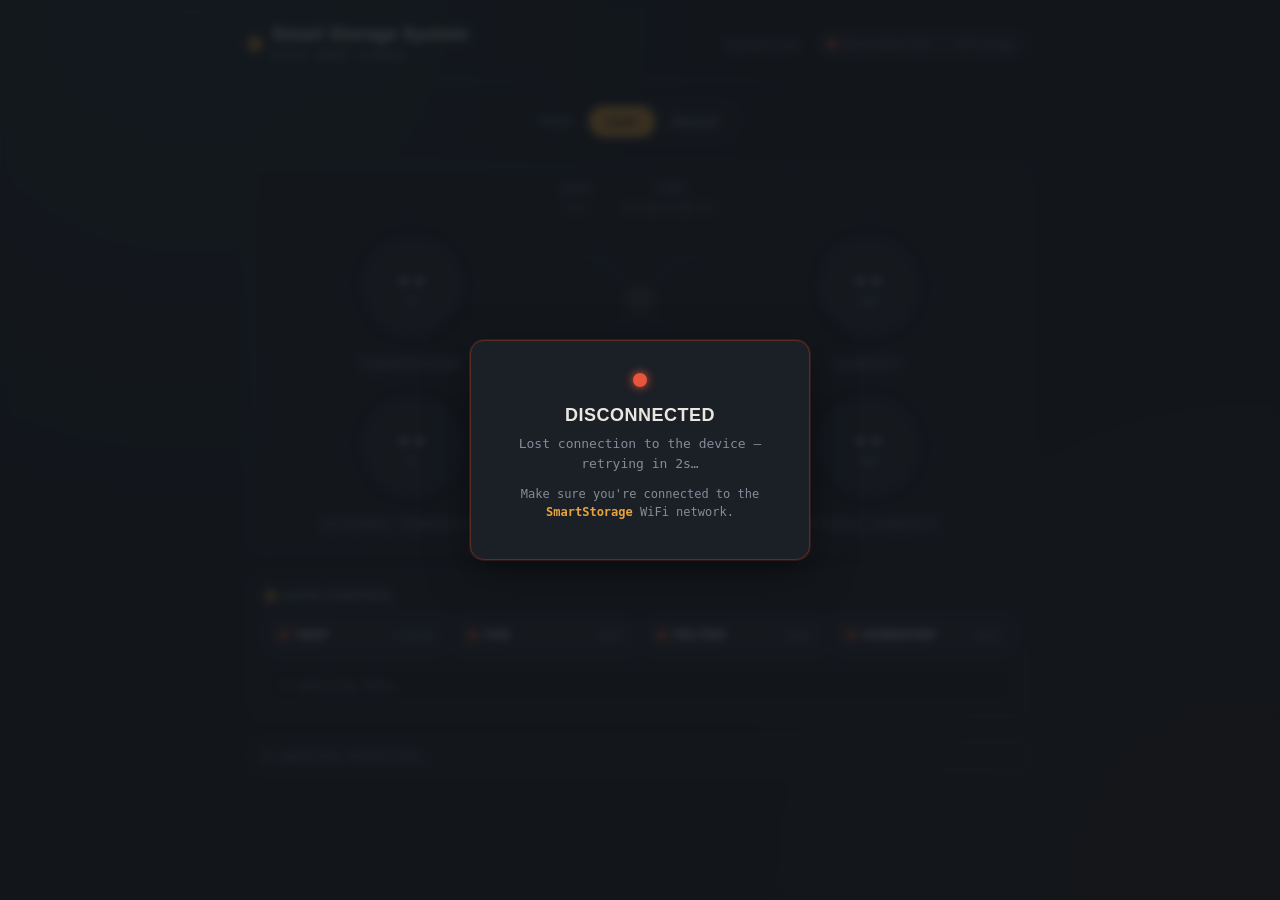
==== data/index.html @ 7b25f1af "add littlefs so esp hosts the dashboard" ====
<!DOCTYPE html>
<html lang="en">
<head>
<meta charset="UTF-8">
<meta name="viewport" content="width=device-width, initial-scale=1">
<title>ESP32 Smart Storage System</title>
<link rel="stylesheet" href="style.css">
</head>
<body>

  <div class="panel">

    <!-- Disconnected overlay: covers the dashboard whenever the WebSocket
        connection to the ESP32 is down, so it's impossible to miss. -->
    <div class="disconnect-overlay hidden" id="disconnectOverlay">
      <div class="disconnect-card">
        <span class="disconnect-dot"></span>
        <h2>Disconnected</h2>
        <p id="disconnectMsg">Lost connection to the device&hellip;</p>
        <p class="disconnect-hint">Make sure you're connected to the <strong>SmartStorage</strong> WiFi network.</p>
      </div>
    </div>

    <!-- Top bar -->
    <header class="topbar">
      <div class="brand">
        <span class="brand-mark"></span>
        <div>
          <h1>Smart Storage System</h1>
          <span class="brand-sub">ESP32 Smart Storage</span>
        </div>
      </div>

      <div class="topbar-right">
        <button class="link-btn" id="settingsToggle" aria-label="Connection settings">Connection</button>
        <div class="conn" id="connWrap">
          <span class="led conn-led" id="connLed"></span>
          <span id="status">Disconnected</span>
        </div>
      </div>
    </header>

    <!-- Connection settings (hidden by default) -->
    <div class="settings hidden" id="settingsPanel">
      <p class="settings-hint">
        By default this page connects to the device that served it. If you opened this file directly
        (e.g. from your computer) or your board doesn't support mDNS, set a host below.
      </p>
      <div class="settings-row">
        <input type="text" id="hostInput" placeholder="esp32.local or 192.168.1.42">
        <button id="hostSave">Save</button>
        <button id="hostReset" class="ghost">Use default</button>
      </div>
    </div>

    <!-- Mode switch -->
    <div class="mode-row">
      <span class="mode-label">Mode</span>
      <div class="segmented" id="modeSwitch" role="tablist">
        <button class="segment active" data-mode="auto" role="tab" aria-selected="true">Auto</button>
        <button class="segment" data-mode="manual" role="tab" aria-selected="false">Manual</button>
      </div>
    </div>

    <!-- Schematic / readouts -->
    <section class="readouts">
      <div class="clock-strip">
        <div class="clock-field">
          <span class="clock-label">Date</span>
          <span class="clock-value" id="date">--</span>
        </div>
        <div class="clock-field">
          <span class="clock-label">Time</span>
          <span class="clock-value" id="time">--:--:--</span>
        </div>
      </div>

      <div class="gauges">
        <div class="gauge-block">
          <div class="gauge-ring" id="gaugeTemp" style="--pct:0">
            <div class="gauge-inner">
              <span class="gauge-value" id="temp">--</span>
              <span class="gauge-unit">&deg;C</span>
            </div>
          </div>
          <span class="gauge-label">Temperature</span>
        </div>

        <!-- Signature element: live schematic linking sensors to the MCU to actuators -->
        <svg class="schematic" id="schematic" viewBox="0 0 200 160" preserveAspectRatio="xMidYMid meet" aria-hidden="true">
          <path class="trace" d="M30,30 C70,30 80,60 100,80"></path>
          <path class="trace" d="M170,30 C130,30 120,60 100,80"></path>
          <path class="trace" d="M30,130 C70,130 80,100 100,80"></path>
          <path class="trace" d="M70,150 C85,130 90,110 100,80"></path>
          <path class="trace" d="M130,150 C115,130 110,110 100,80"></path>
          <path class="trace" d="M170,130 C130,130 120,100 100,80"></path>
          <polygon class="mcu" points="100,68 112,75 112,89 100,96 88,89 88,75"></polygon>
          <text class="mcu-label" x="100" y="83" text-anchor="middle">IN</text>
        </svg>

        <div class="gauge-block">
          <div class="gauge-ring" id="gaugeHum" style="--pct:0">
            <div class="gauge-inner">
              <span class="gauge-value" id="hum">--</span>
              <span class="gauge-unit">%RH</span>
            </div>
          </div>
          <span class="gauge-label">Humidity</span>
        </div>
      </div>

      <div class="gauges">
        <div class="gauge-block">
          <div class="gauge-ring" id="extGaugeTemp" style="--pct:0">
            <div class="gauge-inner">
              <span class="gauge-value" id="extTemp">--</span>
              <span class="gauge-unit">&deg;C</span>
            </div>
          </div>
          <span class="gauge-label">External Temperature</span>
        </div>

        <!-- Signature element: live schematic linking sensors to the MCU to actuators -->
        <svg class="schematic" id="schematic" viewBox="0 0 200 160" preserveAspectRatio="xMidYMid meet" aria-hidden="true">
          <path class="trace" d="M30,30 C70,30 80,60 100,80"></path>
          <path class="trace" d="M170,30 C130,30 120,60 100,80"></path>
          <path class="trace" d="M30,130 C70,130 80,100 100,80"></path>
          <path class="trace" d="M70,150 C85,130 90,110 100,80"></path>
          <path class="trace" d="M130,150 C115,130 110,110 100,80"></path>
          <path class="trace" d="M170,130 C130,130 120,100 100,80"></path>
          <polygon class="mcu" points="100,68 112,75 112,89 100,96 88,89 88,75"></polygon>
          <text class="mcu-label" x="100" y="83" text-anchor="middle">OUT</text>
        </svg>

        <div class="gauge-block">
          <div class="gauge-ring" id="extGaugeHum" style="--pct:0">
            <div class="gauge-inner">
              <span class="gauge-value" id="extHum">--</span>
              <span class="gauge-unit">%RH</span>
            </div>
          </div>
          <span class="gauge-label">External Humidity</span>
        </div>
      </div>
    </section>

    <!-- Actuator modules (manual mode) -->
    <section class="modules hidden" id="control">

      <div class="module" data-actuator="vent">
        <div class="module-head">
          <span class="led" id="ledVent"></span>
          <h3>Vent</h3>
        </div>
        <span class="module-state" id="stateVent">CLOSED</span>
        <button class="switch" id="ventButton" role="switch" aria-checked="false">
          <span class="switch-track"><span class="switch-thumb"></span></span>
        </button>
      </div>

      <div class="module" data-actuator="fan">
        <div class="module-head">
          <span class="led" id="ledFan"></span>
          <h3>Fan</h3>
        </div>
        <span class="module-state" id="stateFan">OFF</span>
        <button class="switch" id="fanButton" role="switch" aria-checked="false">
          <span class="switch-track"><span class="switch-thumb"></span></span>
        </button>
      </div>

      <div class="module" data-actuator="peltier">
        <div class="module-head">
          <span class="led" id="ledPeltier"></span>
          <h3>Peltier</h3>
        </div>
        <span class="module-state" id="statePeltier">OFF</span>
        <button class="switch" id="peltierButton" role="switch" aria-checked="false">
          <span class="switch-track"><span class="switch-thumb"></span></span>
        </button>
      </div>

      <div class="module" data-actuator="humidifier">
        <div class="module-head">
          <span class="led" id="ledHumidifier"></span>
          <h3>Humidifier</h3>
        </div>
        <span class="module-state" id="stateHumidifier">OFF</span>
        <button class="switch" id="humidifierButton" role="switch" aria-checked="false">
          <span class="switch-track"><span class="switch-thumb"></span></span>
        </button>
      </div>

    </section>

    <!-- Auto status panel (auto mode) -->
    <section class="auto-status" id="autoStatus">
      <div class="auto-status-head">
        <span class="led" id="autoModeLed"></span>
        <h3>Auto Control</h3>
      </div>

      <div class="auto-grid">
        <div class="auto-item" data-actuator="vent">
          <span class="led" id="autoLedVent"></span>
          <span class="auto-item-name">Vent</span>
          <span class="auto-item-reason" id="autoStateVent">closed</span>
        </div>
        <div class="auto-item" data-actuator="fan">
          <span class="led" id="autoLedFan"></span>
          <span class="auto-item-name">Fan</span>
          <span class="auto-item-reason" id="autoStateFan">idle</span>
        </div>
        <div class="auto-item" data-actuator="peltier">
          <span class="led" id="autoLedPeltier"></span>
          <span class="auto-item-name">Peltier</span>
          <span class="auto-item-reason" id="autoStatePeltier">idle</span>
        </div>
        <div class="auto-item" data-actuator="humidifier">
          <span class="led" id="autoLedHumidifier"></span>
          <span class="auto-item-name">Humidifier</span>
          <span class="auto-item-reason" id="autoStateHumidifier">idle</span>
        </div>
      </div>

      <div class="auto-summary">
        <span class="log-caret">&gt;</span>
        <span id="autoSummary">awaiting data&hellip;</span>
      </div>
    </section>

    <!-- Log strip -->
    <footer class="log-strip">
      <span class="log-caret">&gt;</span>
      <span id="ack">awaiting connection&hellip;</span>
    </footer>
  </div>

  <script src="app.js"></script>
</body>
</html>
---- data/style.css ----
:root{
  --bg:#13171c;
  --bg-panel:#1b2026;
  --bg-panel-raised:#212730;
  --border:#2a313b;
  --text-primary:#eae7e0;
  --text-muted:#838c99;
  --accent-amber:#e8a33d;
  --accent-amber-dim:#6b5530;
  --accent-teal:#4dd9c0;
  --accent-teal-dim:#235048;
  --accent-red:#e8553d;
  --accent-red-dim:#5c2d23;
  --radius:14px;
  --font-display:'Space Grotesk',sans-serif;
  --font-body:'Inter',sans-serif;
  --font-mono:'IBM Plex Mono',monospace;
}

*{box-sizing:border-box;}

body{
  margin:0;
  min-height:100vh;
  background:
    radial-gradient(circle at 15% 0%, #1a2730 0%, transparent 45%),
    radial-gradient(circle at 100% 100%, #201a13 0%, transparent 40%),
    var(--bg);
  color:var(--text-primary);
  font-family:var(--font-body);
  padding:24px 16px 60px;
}

.panel{
  max-width:780px;
  margin:0 auto;
}

/* ---------- Disconnected overlay ---------- */
.disconnect-overlay{
  position:fixed;
  inset:0;
  z-index:999;
  display:flex;
  align-items:center;
  justify-content:center;
  padding:24px;
  background:rgba(19,23,28,0.82);
  backdrop-filter:blur(4px);
  -webkit-backdrop-filter:blur(4px);
  animation:overlayFadeIn 0.25s ease;
}
.disconnect-overlay.hidden{display:none;}
@keyframes overlayFadeIn{
  from{opacity:0;}
  to{opacity:1;}
}
.disconnect-card{
  max-width:340px;
  width:100%;
  text-align:center;
  background:var(--bg-panel);
  border:1px solid var(--accent-red-dim);
  border-radius:var(--radius);
  padding:32px 24px;
  box-shadow:0 0 0 1px rgba(232,85,61,0.15), 0 12px 40px rgba(0,0,0,0.5);
}
.disconnect-dot{
  display:inline-block;
  width:14px;
  height:14px;
  border-radius:50%;
  background:var(--accent-red);
  box-shadow:0 0 10px var(--accent-red);
  margin-bottom:14px;
  animation:disconnectPulse 1.2s ease-in-out infinite;
}
@keyframes disconnectPulse{
  0%,100%{transform:scale(1);opacity:1;}
  50%{transform:scale(1.4);opacity:0.5;}
}
.disconnect-card h2{
  font-family:var(--font-display);
  font-size:18px;
  font-weight:600;
  margin:0 0 8px;
  color:var(--text-primary);
  text-transform:uppercase;
  letter-spacing:0.5px;
}
.disconnect-card p{
  margin:0 0 6px;
  font-family:var(--font-mono);
  font-size:13px;
  color:var(--text-muted);
  line-height:1.5;
}
.disconnect-hint{
  margin-top:12px !important;
  font-size:12px !important;
}
.disconnect-hint strong{
  color:var(--accent-amber);
  font-weight:600;
}

/* ---------- Top bar ---------- */
.topbar{
  display:flex;
  align-items:center;
  justify-content:space-between;
  flex-wrap:wrap;
  gap:12px;
  padding-bottom:18px;
  border-bottom:1px solid var(--border);
  margin-bottom:20px;
}
.brand{
  display:flex;
  align-items:center;
  gap:12px;
}
.brand-mark{
  width:10px;height:10px;
  border-radius:2px;
  background:var(--accent-amber);
  box-shadow:0 0 10px var(--accent-amber);
  transform:rotate(45deg);
  flex:none;
}
.brand h1{
  font-family:var(--font-display);
  font-size:18px;
  font-weight:600;
  margin:0;
  letter-spacing:0.2px;
}
.brand-sub{
  font-family:var(--font-mono);
  font-size:11px;
  color:var(--text-muted);
  letter-spacing:0.5px;
  text-transform:uppercase;
}
.topbar-right{
  display:flex;
  align-items:center;
  gap:14px;
}
.link-btn{
  background:none;
  border:none;
  color:var(--text-muted);
  font-family:var(--font-mono);
  font-size:12px;
  letter-spacing:0.3px;
  cursor:pointer;
  text-decoration:underline dotted;
  text-underline-offset:3px;
  padding:0;
}
.link-btn:hover{color:var(--accent-amber);}

.conn{
  display:flex;
  align-items:center;
  gap:8px;
  font-family:var(--font-mono);
  font-size:12px;
  color:var(--text-muted);
  background:var(--bg-panel);
  border:1px solid var(--border);
  padding:6px 12px;
  border-radius:999px;
}
.led{
  width:8px;height:8px;
  border-radius:50%;
  background:var(--accent-red);
  box-shadow:0 0 6px var(--accent-red);
  flex:none;
}
.led.on{
  background:var(--accent-teal);
  box-shadow:0 0 8px var(--accent-teal);
}

/* ---------- Settings ---------- */
.settings{
  background:var(--bg-panel);
  border:1px solid var(--border);
  border-radius:var(--radius);
  padding:16px;
  margin-bottom:18px;
}
.settings.hidden{display:none;}
.settings-hint{
  margin:0 0 10px;
  font-size:13px;
  color:var(--text-muted);
  line-height:1.5;
}
.settings-row{
  display:flex;
  gap:8px;
  flex-wrap:wrap;
}
.settings-row input{
  flex:1;
  min-width:180px;
  background:var(--bg);
  border:1px solid var(--border);
  border-radius:8px;
  padding:10px 12px;
  color:var(--text-primary);
  font-family:var(--font-mono);
  font-size:13px;
}
.settings-row button{
  border:none;
  border-radius:8px;
  padding:10px 16px;
  font-family:var(--font-body);
  font-weight:600;
  font-size:13px;
  cursor:pointer;
  background:var(--accent-amber);
  color:#1a1306;
}
.settings-row button.ghost{
  background:transparent;
  border:1px solid var(--border);
  color:var(--text-muted);
}

/* ---------- Mode switch ---------- */
.mode-row{
  display:flex;
  align-items:center;
  justify-content:center;
  gap:12px;
  margin-bottom:22px;
}
.mode-label{
  font-family:var(--font-mono);
  font-size:12px;
  color:var(--text-muted);
  text-transform:uppercase;
  letter-spacing:1px;
}
.segmented{
  display:inline-flex;
  background:var(--bg-panel);
  border:1px solid var(--border);
  border-radius:999px;
  padding:3px;
}
.segment{
  border:none;
  background:transparent;
  color:var(--text-muted);
  font-family:var(--font-body);
  font-weight:600;
  font-size:13px;
  padding:8px 18px;
  border-radius:999px;
  cursor:pointer;
  transition:0.2s;
}
.segment.active{
  background:var(--accent-amber);
  color:#1a1306;
}

/* ---------- Readouts / schematic ---------- */
.readouts{
  background:var(--bg-panel);
  border:1px solid var(--border);
  border-radius:var(--radius);
  padding:20px 16px 10px;
  margin-bottom:18px;
}
.clock-strip{
  display:flex;
  justify-content:center;
  gap:32px;
  margin-bottom:6px;
}
.clock-field{
  display:flex;
  flex-direction:column;
  align-items:center;
}
.clock-label{
  font-family:var(--font-mono);
  font-size:10px;
  color:var(--text-muted);
  text-transform:uppercase;
  letter-spacing:1px;
}
.clock-value{
  font-family:var(--font-mono);
  font-size:18px;
  color:var(--accent-amber);
  letter-spacing:1px;
}

.gauges{
  display:grid;
  grid-template-columns:1fr minmax(120px,160px) 1fr;
  align-items:center;
  gap:4px;
  margin-bottom: 10px;
}
.gauge-block{
  display:flex;
  flex-direction:column;
  align-items:center;
  gap:8px;
}
.gauge-ring{
  width:128px;
  height:128px;
  border-radius:50%;
  background:conic-gradient(var(--accent-amber) calc(var(--pct) * 1%), var(--bg) 0);
  display:flex;
  align-items:center;
  justify-content:center;
  transition:background 0.6s ease;
}
.gauge-inner{
  width:102px;
  height:102px;
  border-radius:50%;
  background:var(--bg-panel-raised);
  border:1px solid var(--border);
  display:flex;
  flex-direction:column;
  align-items:center;
  justify-content:center;
}
.gauge-value{
  font-family:var(--font-mono);
  font-size:26px;
  font-weight:600;
  color:var(--text-primary);
}
.gauge-unit{
  font-family:var(--font-mono);
  font-size:11px;
  color:var(--text-muted);
}
.gauge-label{
  font-family:var(--font-display);
  font-size:12px;
  color:var(--text-muted);
  text-transform:uppercase;
  letter-spacing:1px;
}

.schematic{
  width:100%;
  height:140px;
}
.schematic .trace{
  fill:none;
  stroke:var(--border);
  stroke-width:1.4;
  stroke-dasharray:4 5;
}
.schematic.live .trace{
  stroke:var(--accent-amber-dim);
  animation:flow 1.4s linear infinite;
}
@keyframes flow{
  to{stroke-dashoffset:-18;}
}
.schematic .mcu{
  fill:var(--bg-panel-raised);
  stroke:var(--accent-amber);
  stroke-width:1.4;
}
.schematic .mcu-label{
  fill:var(--text-muted);
  font-family:var(--font-mono);
  font-size:7px;
  letter-spacing:0.5px;
}

/* ---------- Actuator modules ---------- */
.modules{
  display:grid;
  grid-template-columns:repeat(auto-fit,minmax(150px,1fr));
  gap:14px;
  margin-bottom:18px;
}
.modules.hidden{display:none;}
.module{
  background:var(--bg-panel);
  border:1px solid var(--border);
  border-radius:var(--radius);
  padding:16px;
  display:flex;
  flex-direction:column;
  gap:10px;
  align-items:center;
  text-align:center;
}
.module-head{
  display:flex;
  align-items:center;
  gap:8px;
}
.module-head h3{
  font-family:var(--font-display);
  font-size:13px;
  font-weight:600;
  margin:0;
  text-transform:uppercase;
  letter-spacing:0.5px;
}
.module-state{
  font-family:var(--font-mono);
  font-size:12px;
  color:var(--text-muted);
  letter-spacing:0.5px;
}
.module.active .module-state{color:var(--accent-teal);}

.switch{
  background:none;
  border:none;
  cursor:pointer;
  padding:0;
  display:flex;
  align-items:center;
}
.switch-track{
  width:52px;
  height:28px;
  border-radius:999px;
  background:var(--bg);
  border:1px solid var(--border);
  display:flex;
  align-items:center;
  padding:3px;
  transition:0.2s;
}
.switch-thumb{
  width:20px;
  height:20px;
  border-radius:50%;
  background:var(--text-muted);
  transition:0.2s;
}
.switch[aria-checked="true"] .switch-track{
  background:var(--accent-teal-dim);
  border-color:var(--accent-teal);
}
.switch[aria-checked="true"] .switch-thumb{
  background:var(--accent-teal);
  transform:translateX(24px);
}

/* ---------- Auto status panel ---------- */
.auto-status{
  background:var(--bg-panel);
  border:1px solid var(--border);
  border-radius:var(--radius);
  padding:16px;
  margin-bottom:18px;
}
.auto-status.hidden{display:none;}
.auto-status-head{
  display:flex;
  align-items:center;
  gap:8px;
  margin-bottom:14px;
}
.auto-status-head h3{
  font-family:var(--font-display);
  font-size:13px;
  font-weight:600;
  margin:0;
  text-transform:uppercase;
  letter-spacing:0.5px;
  color:var(--text-muted);
}
#autoModeLed{background:var(--accent-amber);box-shadow:0 0 6px var(--accent-amber);}

.auto-grid{
  display:grid;
  grid-template-columns:repeat(auto-fit,minmax(150px,1fr));
  gap:10px;
  margin-bottom:14px;
}
.auto-item{
  display:flex;
  align-items:center;
  gap:8px;
  background:var(--bg-panel-raised);
  border:1px solid var(--border);
  border-radius:10px;
  padding:10px 12px;
}
.auto-item-name{
  font-family:var(--font-display);
  font-size:12px;
  font-weight:600;
  text-transform:uppercase;
  letter-spacing:0.3px;
  flex:none;
}
.auto-item-reason{
  font-family:var(--font-mono);
  font-size:11px;
  color:var(--text-muted);
  margin-left:auto;
  text-align:right;
  white-space:nowrap;
  overflow:hidden;
  text-overflow:ellipsis;
}
.auto-item.active{
  border-color:var(--accent-teal);
}
.auto-item.active .auto-item-reason{
  color:var(--accent-teal);
}

.auto-summary{
  font-family:var(--font-mono);
  font-size:12px;
  color:var(--text-muted);
  background:var(--bg);
  border:1px solid var(--border);
  border-radius:8px;
  padding:10px 14px;
  display:flex;
  gap:8px;
}

/* ---------- Log strip ---------- */
.log-strip{
  font-family:var(--font-mono);
  font-size:12px;
  color:var(--text-muted);
  background:var(--bg-panel);
  border:1px solid var(--border);
  border-radius:8px;
  padding:10px 14px;
  display:flex;
  gap:8px;
}
.log-strip.hidden{display:none;}
.log-caret{color:var(--accent-amber);}

@media (max-width:480px){
  .gauges{grid-template-columns:1fr;}
  .schematic{order:3;}
  .auto-item-reason{
    margin-left:0;
    text-align:left;
    white-space:normal;
  }
  .auto-item{
    flex-wrap:wrap;
  }
}
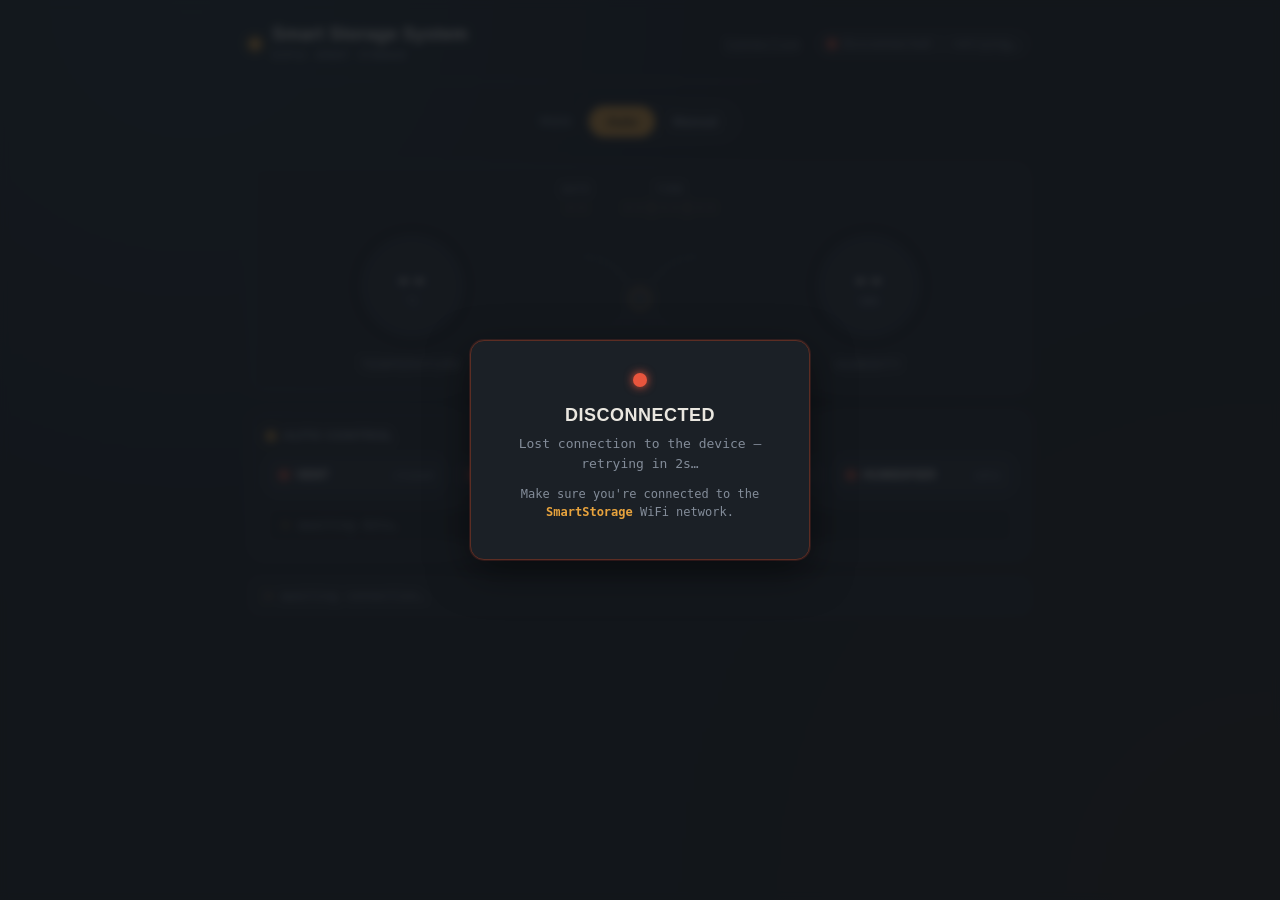
==== commit c06ec7ae: "remove external DHT22" ====
--- a/data/index.html
+++ b/data/index.html
@@ -108,40 +108,6 @@
           <span class="gauge-label">Humidity</span>
         </div>
       </div>
-
-      <div class="gauges">
-        <div class="gauge-block">
-          <div class="gauge-ring" id="extGaugeTemp" style="--pct:0">
-            <div class="gauge-inner">
-              <span class="gauge-value" id="extTemp">--</span>
-              <span class="gauge-unit">&deg;C</span>
-            </div>
-          </div>
-          <span class="gauge-label">External Temperature</span>
-        </div>
-
-        <!-- Signature element: live schematic linking sensors to the MCU to actuators -->
-        <svg class="schematic" id="schematic" viewBox="0 0 200 160" preserveAspectRatio="xMidYMid meet" aria-hidden="true">
-          <path class="trace" d="M30,30 C70,30 80,60 100,80"></path>
-          <path class="trace" d="M170,30 C130,30 120,60 100,80"></path>
-          <path class="trace" d="M30,130 C70,130 80,100 100,80"></path>
-          <path class="trace" d="M70,150 C85,130 90,110 100,80"></path>
-          <path class="trace" d="M130,150 C115,130 110,110 100,80"></path>
-          <path class="trace" d="M170,130 C130,130 120,100 100,80"></path>
-          <polygon class="mcu" points="100,68 112,75 112,89 100,96 88,89 88,75"></polygon>
-          <text class="mcu-label" x="100" y="83" text-anchor="middle">OUT</text>
-        </svg>
-
-        <div class="gauge-block">
-          <div class="gauge-ring" id="extGaugeHum" style="--pct:0">
-            <div class="gauge-inner">
-              <span class="gauge-value" id="extHum">--</span>
-              <span class="gauge-unit">%RH</span>
-            </div>
-          </div>
-          <span class="gauge-label">External Humidity</span>
-        </div>
-      </div>
     </section>
 
     <!-- Actuator modules (manual mode) -->
